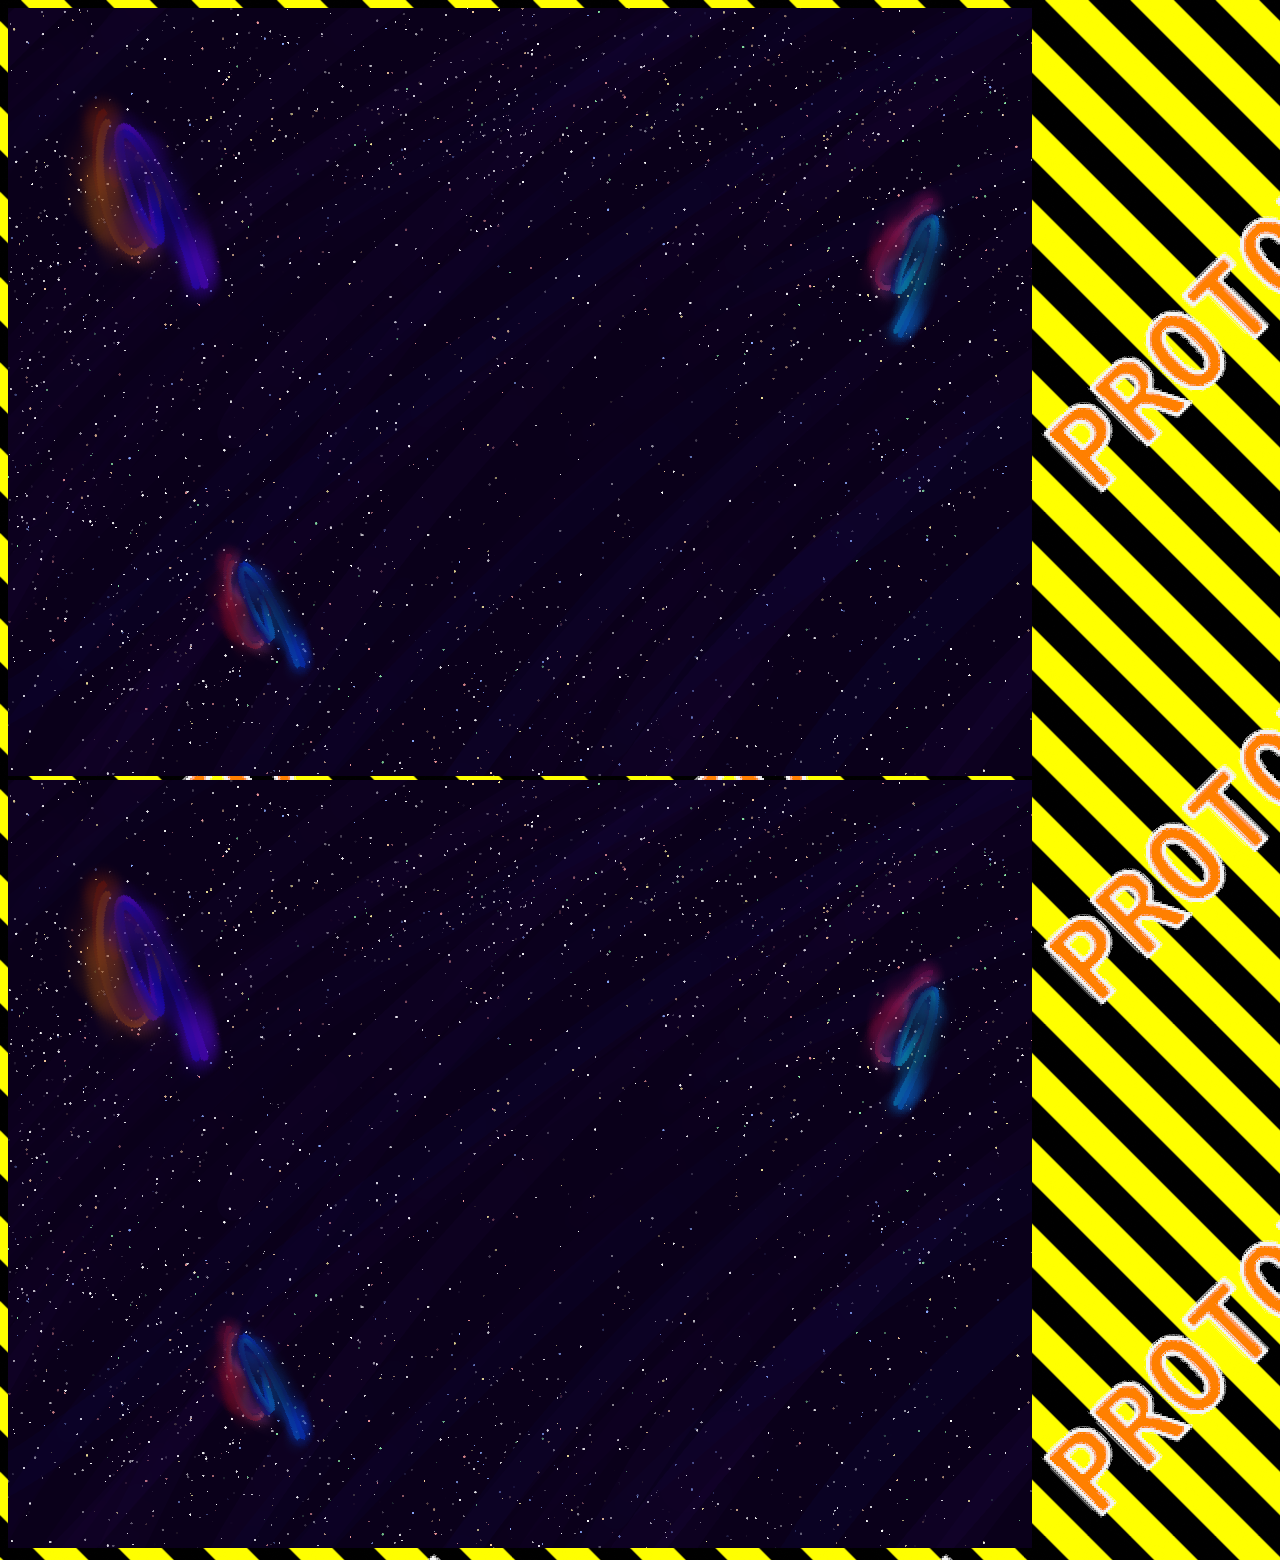
==== site/tester.html @ 0f7301c3 "testing color math" ====
<!DOCTYPE html>
<html lang="en-US">
    <head>
        <meta charset="utf-8">
        <title>TCSS491 Character Creator</title>
        <link rel="icon" type="image/png" href="./icon.png"/> <!-- sets tab icon -->
        <link href="./style.css" rel="stylesheet" type="text/css" media="all"> <!-- stylesheet import -->
    </head>
    <body>
        <img id="testImage" src="./extensions/demo/resources/backgrounds/space.png">
        <canvas id="testCanvas" width="1024" height="768" style="margin: auto;"></canvas>
        
        <script src="./scripts/colormath.js"></script>
        <script>
            const canvas = document.getElementById("testCanvas");
            const context = canvas.getContext("2d");
            const img = document.getElementById("testImage");
                        
            context.fillStyle = "white";
            context.fillRect(0, 0, 1024, 768);
            context.drawImage(img, 0, 0);
            
            console.log(hsv([20, 40, 60]));
            console.log(hsv({r: 10, g: 30, b: 50}));
            console.log(hsv("#FFBB88"));
        </script>
    </body>
</html>
---- site/style.css ----
:root {
    --bg-color: #320112;
    --bg-gradient: radial-gradient(farthest-corner at 75% 25%, #ff0856, #710128);
    --info-bg: rgba(255, 156, 156, 0.5);
    --link-color: #0000CC;
    --visited-link-color: #000077;
}

body {
    background-color: var(--bg-color);
    background-image: repeating-radial-gradient(circle at 75% 50%, #e5074d, #320112);
    background-image: url("./assets/PROTOTYPE.png");
}

main {
    position: relative;
    margin-left: auto;
    margin-right: auto;
    width: 1536px;
    background-image: var(--bg-gradient);
    border-radius: 10px;
}

main * {
    background-color: rgba(0, 0, 0, 0);
}

#creatorCanvas {
    background: black;
    border: 1px solid black;
    margin-left: 256px;
}

#infoBox {
    width: 1024px;
    margin-left: 256px;
    background-color: var(--info-bg);
}

#infoBox * {
    padding: 5px;
    margin-top: 0px;
}

.sidebar {
    position: absolute;
    width: 250px;
    height: 100%;
    background-color: var(--info-bg);
}

#leftSidebar {
    left: 0px;
    border-radius: 10px 0px 0px 10px;
}

#rightSidebar {
    right: 0px;
    border-radius: 0px 10px 10px 0px;
}

.sidebar p {
    padding: 0.75em;
}

a {
    color: var(--link-color);
}

a:visited {
    color: var(--visited-link-color);
}

button {
    font-size: 2em;
    display: block;
    margin: auto;
    margin-top: 16px;
    text-align: center;
    background: #ff0856;
    border: solid black 3px;
    border-radius: 5px;
}
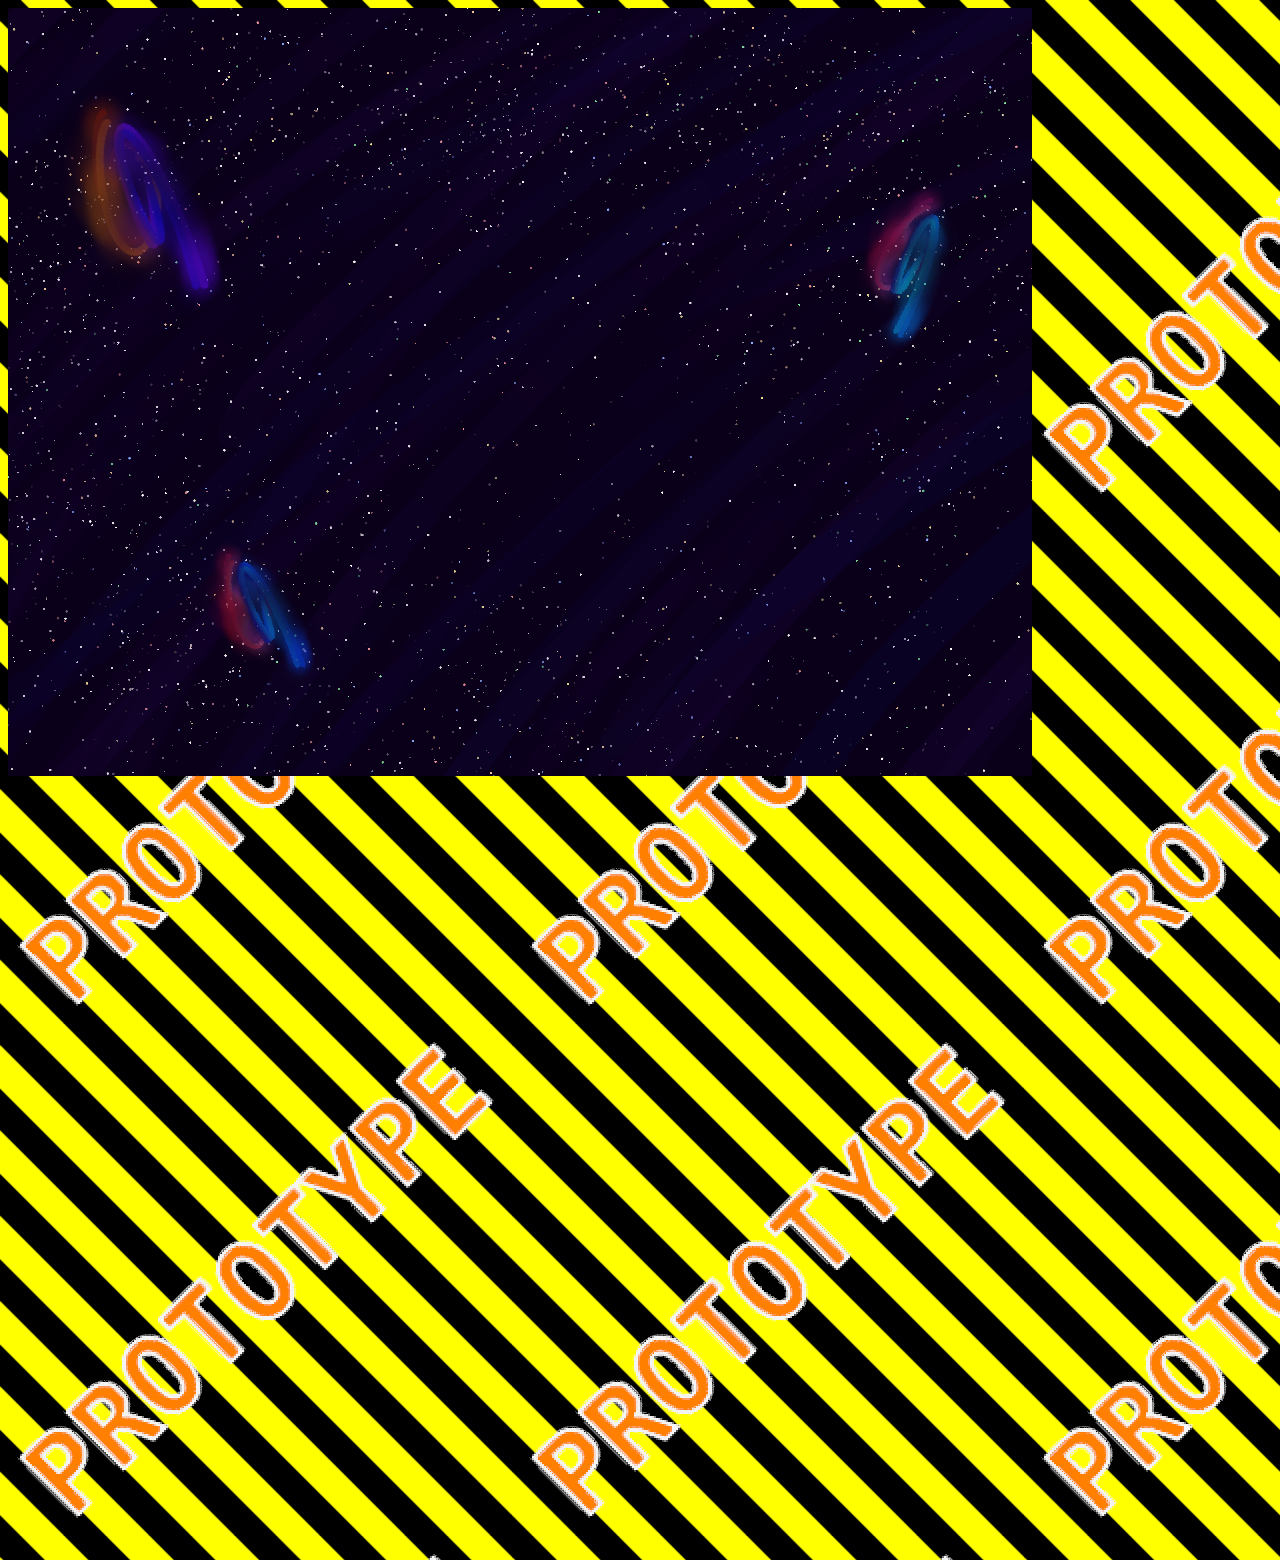
==== commit 979ed682: "got hue shift working" ====
--- a/site/tester.html
+++ b/site/tester.html
@@ -14,15 +14,20 @@
         <script>
             const canvas = document.getElementById("testCanvas");
             const context = canvas.getContext("2d");
-            const img = document.getElementById("testImage");
-                        
-            context.fillStyle = "white";
-            context.fillRect(0, 0, 1024, 768);
-            context.drawImage(img, 0, 0);
+            const img = document.getElementById("testImage");            
             
-            console.log(hsv([20, 40, 60]));
-            console.log(hsv({r: 10, g: 30, b: 50}));
-            console.log(hsv("#FFBB88"));
+            img.addEventListener("load", () => {
+                // CSS color uses 0-100 for S/L, but it's usually 0.0-1.0 (both are percentages) (H is 0-360)
+                context.fillStyle = "white";
+                context.fillRect(0, 0, 1024, 768);
+                context.drawImage(img, 0, 0);
+                
+                let newImg = hueShift(img, 300);
+                
+                newImg.addEventListener("load", () => {
+                    context.drawImage(newImg, 0, 0);
+                });
+            });
         </script>
     </body>
 </html>
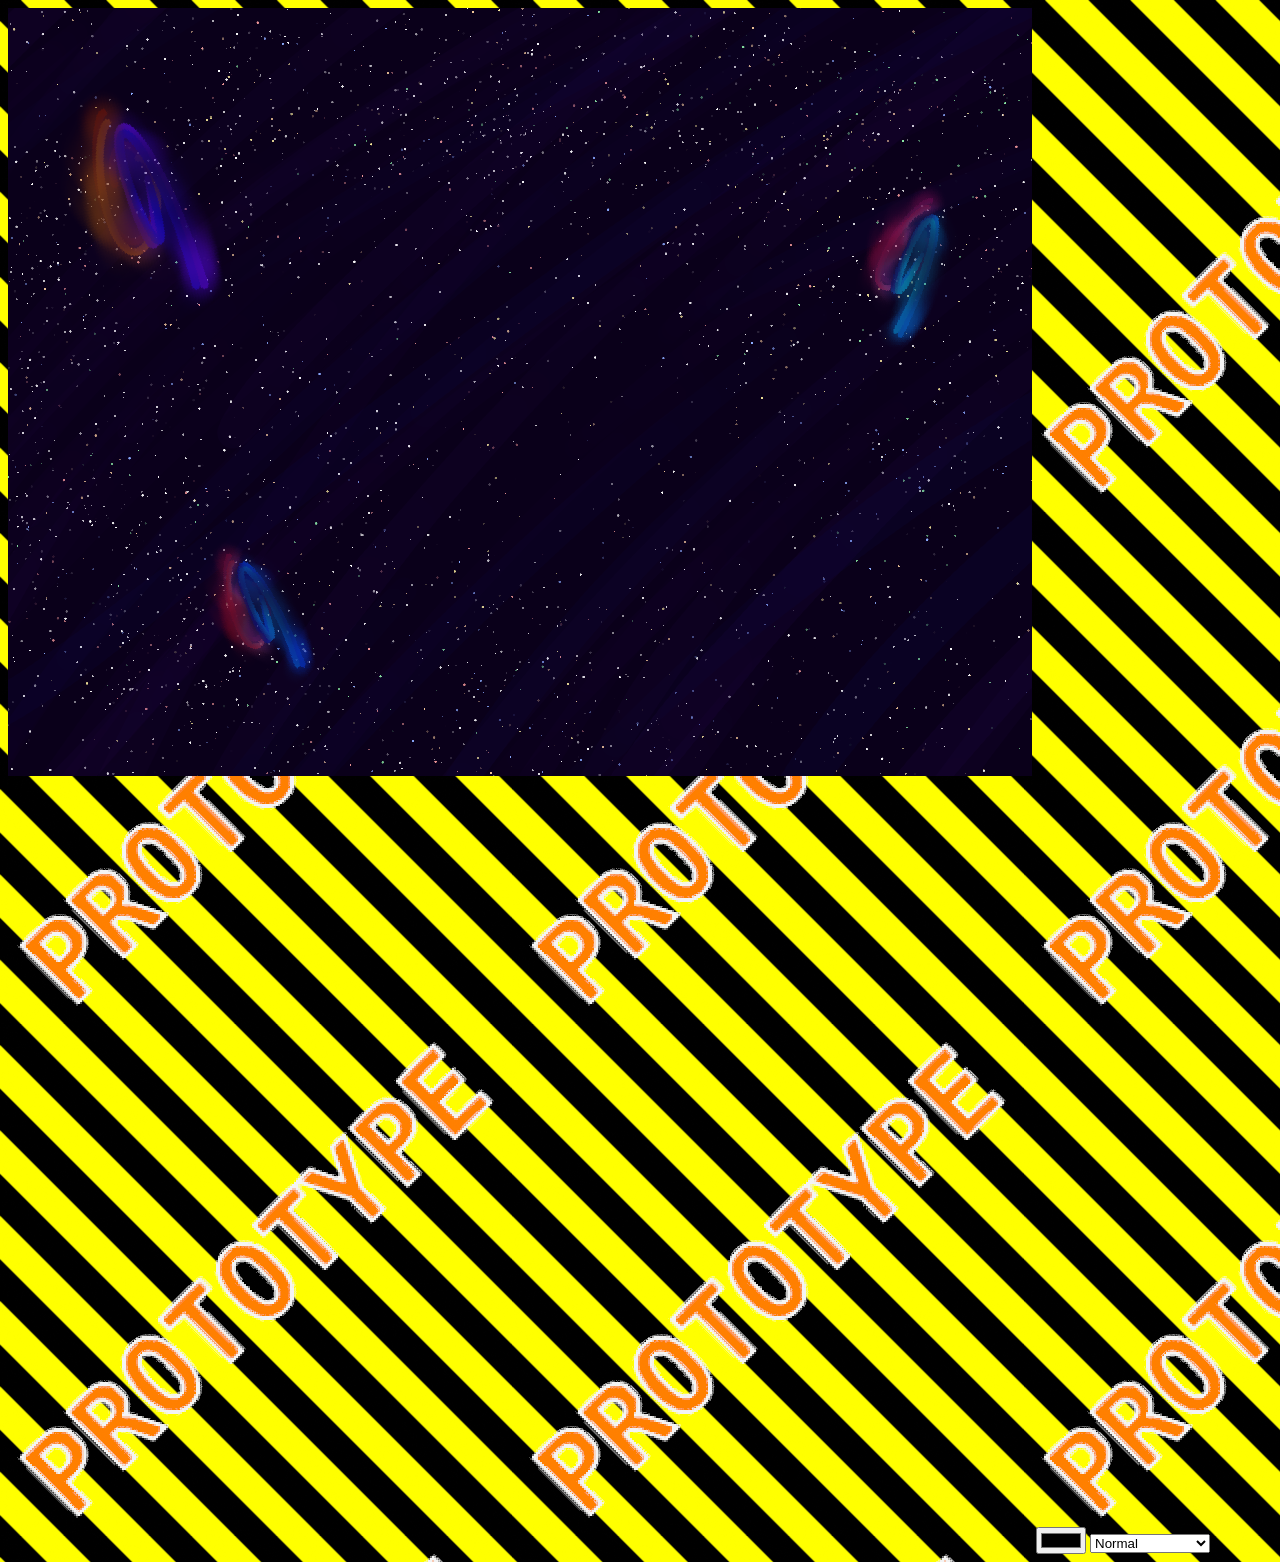
==== commit 06cf6b32: "implemented several color blending modes" ====
--- a/site/tester.html
+++ b/site/tester.html
@@ -9,24 +9,55 @@
     <body>
         <img id="testImage" src="./extensions/demo/resources/backgrounds/space.png">
         <canvas id="testCanvas" width="1024" height="768" style="margin: auto;"></canvas>
-        
+        <input id="colorPicker" type="color">
+        <select id="blendMode">
+            <option value="normal">Normal</option>
+            <option value="multiply">Multiply</option>
+            <option value="divide">Divide</option>
+            <option value="addition">Addition</option>
+            <option value="subtract">Subtract</option>
+            <option value="inverseSubtract">Inverse Subtract</option>
+            <option value="difference">Difference</option>
+            <option value="darkenOnly">Darken Only</option>
+            <option value="lightenOnly">Lighten Only</option>
+            <option value="screen">Screen</option>
+            <option value="overlay">Overlay</option>
+            <option value="hardLight">Hard Light</option>
+            <option value="softLight">Soft Light</option>
+        </select>
         <script src="./scripts/colormath.js"></script>
         <script>
             const canvas = document.getElementById("testCanvas");
             const context = canvas.getContext("2d");
-            const img = document.getElementById("testImage");            
+            const img = document.getElementById("testImage");
+            const colorPicker = document.getElementById("colorPicker");
+            const blendMode = document.getElementById("blendMode");
+            let selectedColor = colorPicker.value;
+            let selectedMode = blendMode.value;
+            
+            const update = (color, mode) => {
+                let newImg = setColor(img, typeof color == 'undefined' ? selectedColor : color, typeof mode == 'undefined' ? selectedMode : mode);
+                
+                newImg.addEventListener("load", () => {
+                    context.drawImage(newImg, 0, 0);
+                });
+            };
             
             img.addEventListener("load", () => {
                 // CSS color uses 0-100 for S/L, but it's usually 0.0-1.0 (both are percentages) (H is 0-360)
                 context.fillStyle = "white";
                 context.fillRect(0, 0, 1024, 768);
                 context.drawImage(img, 0, 0);
-                
-                let newImg = hueShift(img, 300);
-                
-                newImg.addEventListener("load", () => {
-                    context.drawImage(newImg, 0, 0);
-                });
+            });
+            
+            colorPicker.addEventListener("change", (event) => {
+                selectedColor = event.target.value;
+                update();
+            });
+            
+            blendMode.addEventListener("change", (event) => {
+                selectedMode = event.target.value;
+                update();
             });
         </script>
     </body>
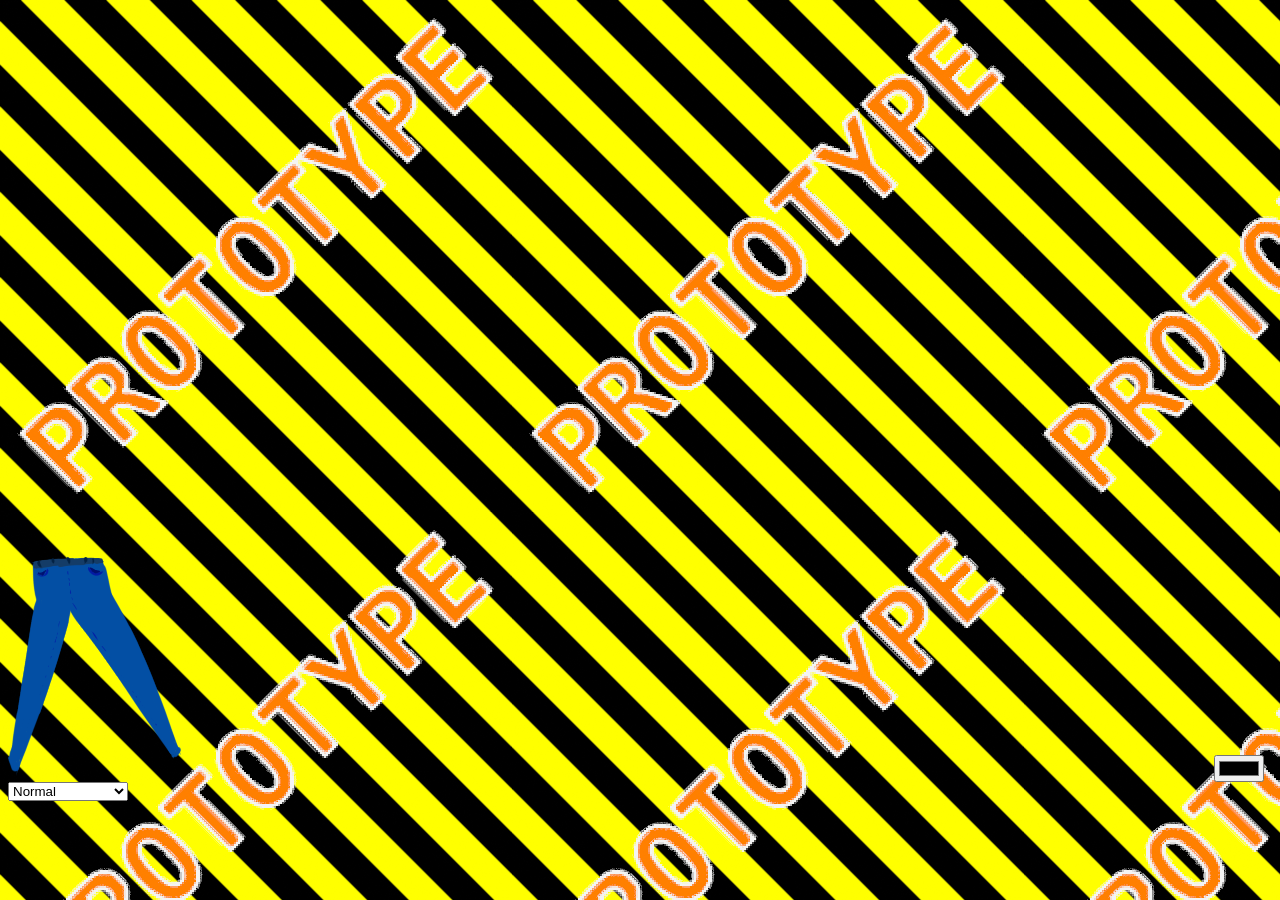
==== commit b6400500: "implemented color selection in asset popups" ====
--- a/site/tester.html
+++ b/site/tester.html
@@ -7,7 +7,7 @@
         <link href="./style.css" rel="stylesheet" type="text/css" media="all"> <!-- stylesheet import -->
     </head>
     <body>
-        <img id="testImage" src="./extensions/demo/resources/backgrounds/space.png">
+        <img id="testImage" src="./extensions/demo/resources/bottoms/pants.png">
         <canvas id="testCanvas" width="1024" height="768" style="margin: auto;"></canvas>
         <input id="colorPicker" type="color">
         <select id="blendMode">
@@ -44,7 +44,6 @@
             };
             
             img.addEventListener("load", () => {
-                // CSS color uses 0-100 for S/L, but it's usually 0.0-1.0 (both are percentages) (H is 0-360)
                 context.fillStyle = "white";
                 context.fillRect(0, 0, 1024, 768);
                 context.drawImage(img, 0, 0);
